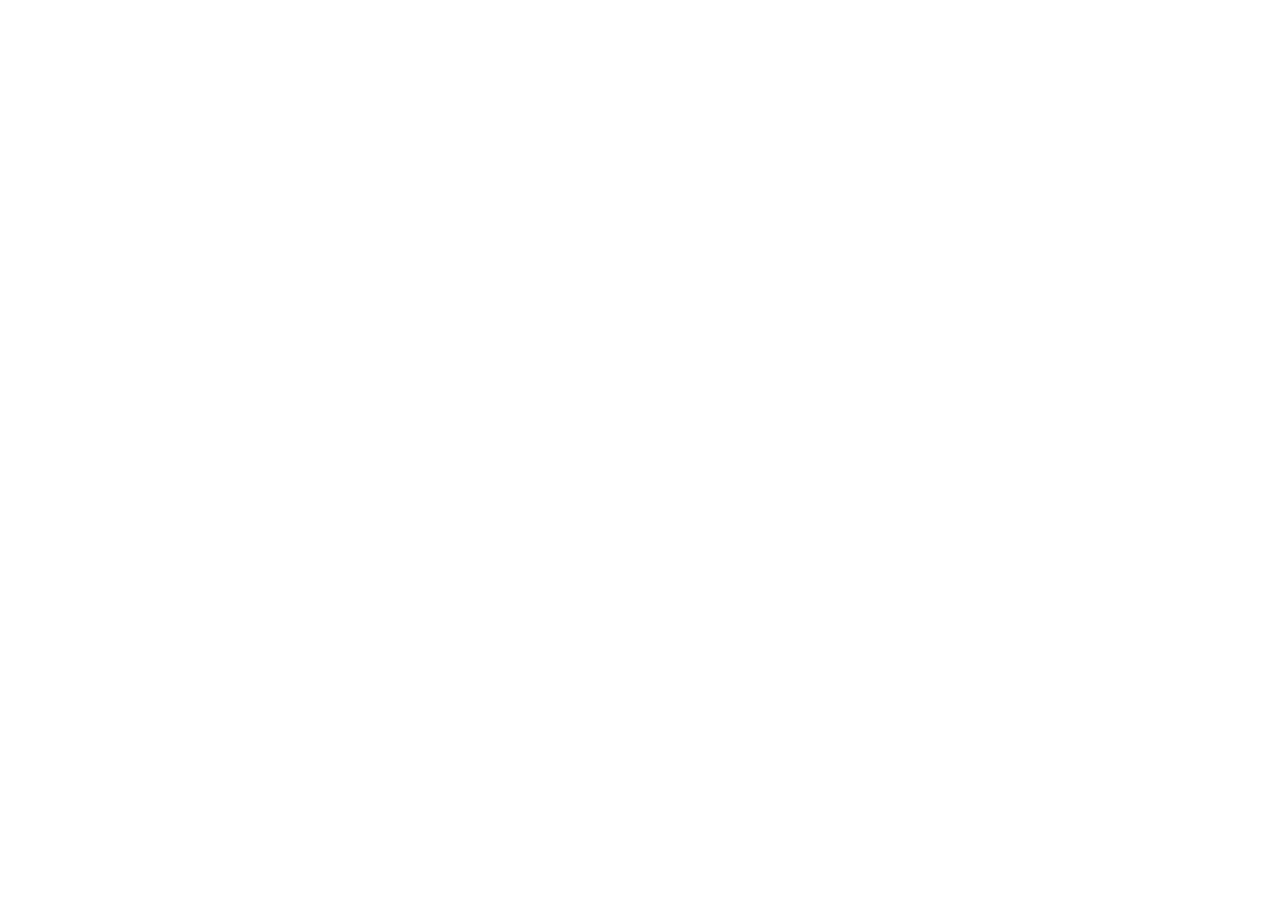
==== index.html @ 93334b0a "Genesis" ====
<!DOCTYPE html>
<html lang="en">
<head>
    <meta charset="UTF-8">
    <meta name="viewport" content="width=device-width, initial-scale=1.0">
    <title>Document</title>

    <link rel="stylesheet" href="style.css">
</head>
<body>
    
</body>
</html>
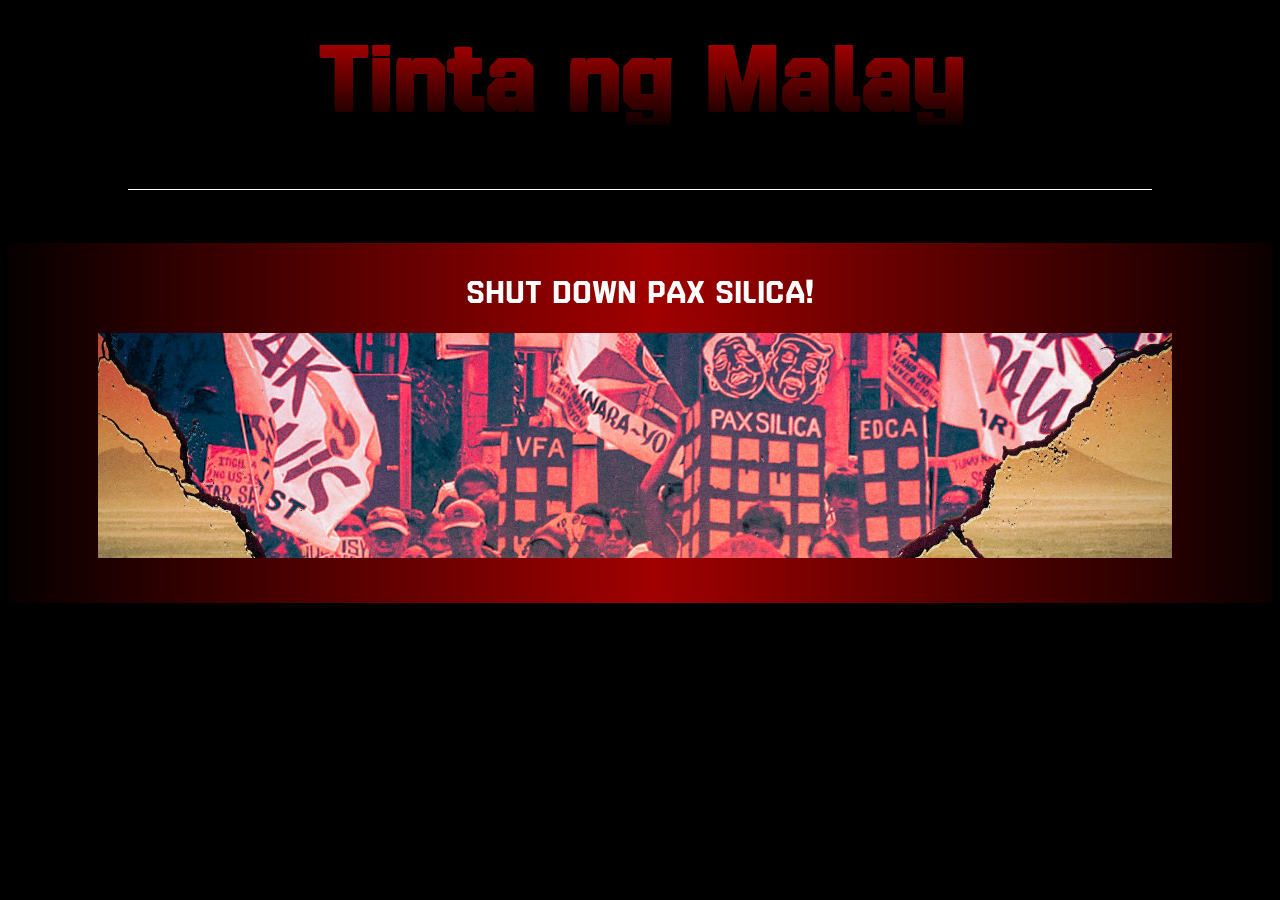
==== commit e7d00ce7: "Fonts/Extended.ttf Fonts/Refine.ttf Images/Banner.jpg Images/Chad.jpg index.html style.css" ====
--- a/index.html
+++ b/index.html
@@ -3,11 +3,17 @@
 <head>
     <meta charset="UTF-8">
     <meta name="viewport" content="width=device-width, initial-scale=1.0">
-    <title>Document</title>
+    <title>Tinta ng Malay</title>
 
     <link rel="stylesheet" href="style.css">
 </head>
 <body>
-    
+    <h1 class="title_fade">Tinta ng Malay</h1>
+    <hr class="thinlin">
+    <div class="bannersz">
+        <div class="redlin"></div>
+        <div class="HEROBB"></div>
+        <div class="bannerheadder">SHUT DOWN PAX SILICA!</div>
+    </div>
 </body>
 </html>
--- a/style.css
+++ b/style.css
@@ -0,0 +1,104 @@
+body 
+{
+    background-color: black;
+}
+
+@font-face {
+    font-family: Refin;
+    src: url("Fonts/Refine.ttf");
+}
+
+@font-face {
+    font-family: Ext;
+    src: url("Fonts/Extended.ttf");
+}
+
+@keyframes slidein 
+{
+    from {
+        opacity: 0;
+        transform: translate(-2rem);
+    }
+    to 
+    {
+        opcaity: 1;
+        transform: translate(0);
+    }
+}
+
+.title_fade
+{
+
+
+    background: linear-gradient(to bottom, #ff0000a1 0%, transparent 110%);
+    -webkit-background-clip: text;
+    background-clip: text;
+    color: transparent;  
+    
+    text-align: center;
+    line-height: 5rem;
+
+    margin-top: 5vh;
+
+    font-weight: 100rem;
+    font-size: 6rem;
+    font-family: Refin;
+}
+
+.thinlin 
+{
+    border: none;
+    border-top: 0.2vh solid #ffffff;
+    width: 80vw;
+
+    margin-left: 1vw auto;
+    margin-top: 1vh;
+}
+
+.bannersz
+{
+    position: relative;
+    overflow: hidden;
+    height: 50vh;
+    width: 100%;
+
+    animation: slidein .8s ease-out forwards;
+}
+
+.redlin
+{
+    position: absolute;
+    top: 10%;
+    left: -25%;
+    width: 150vw;
+    height: 40vh;
+    border: none;
+    background-image: linear-gradient(to right, transparent 15% ,#ff0000a1 50%, transparent 85% );
+    z-index: -1;
+}
+
+.HEROBB
+{
+    background-image: url(Images/Banner.jpg);
+
+    background-size: cover;
+
+    margin: 7vw;
+    margin-top: 15vh;
+
+    width: 85%;
+    height: 25vh;
+
+    position: absolute;
+}
+
+.bannerheadder 
+{
+    color: #ffffff;
+    font-family: Refin;
+    font-size: 2rem;
+
+    margin-top: 8vh;
+
+    text-align: center;
+}
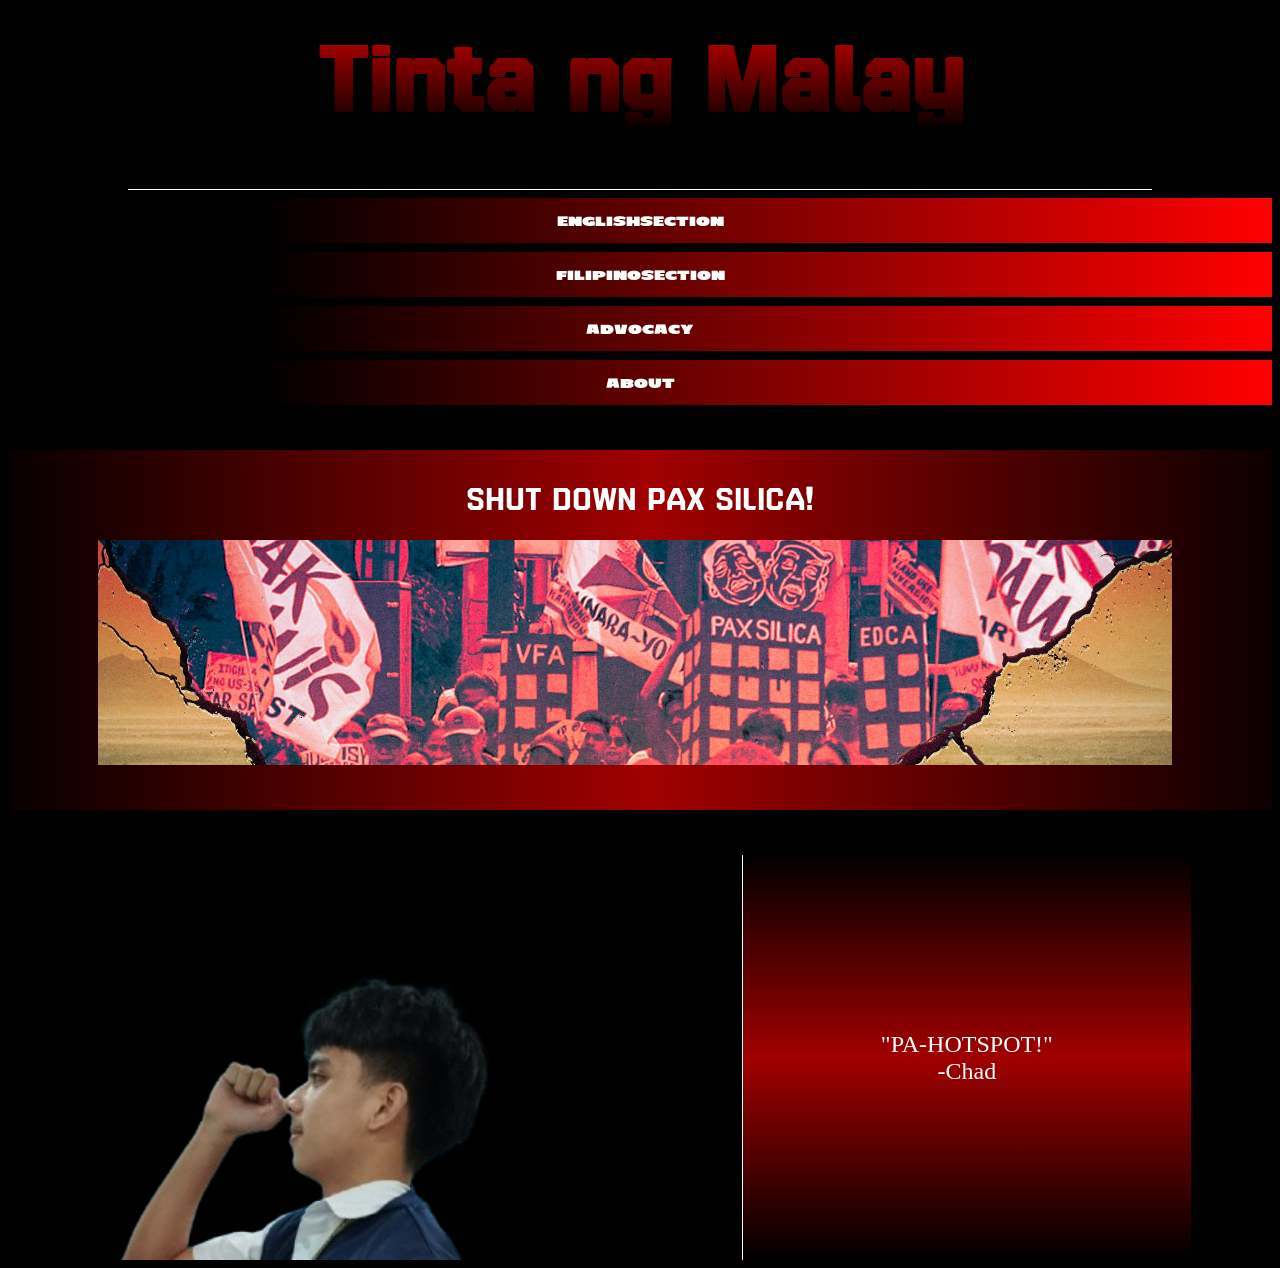
==== commit a0238df0: "CHADGPT" ====
--- a/index.html
+++ b/index.html
@@ -10,10 +10,22 @@
 <body>
     <h1 class="title_fade">Tinta ng Malay</h1>
     <hr class="thinlin">
+    <div class="Navii">
+        <button class="NaviButtR">EnglishSection</button>
+        <button class="NaviButtR">FilipinoSection</button>
+        <button class="NaviButtR">Advocacy</button>
+        <button class="NaviButtR">About</button>
+    </div>
     <div class="bannersz">
         <div class="redlin"></div>
         <div class="HEROBB"></div>
         <div class="bannerheadder">SHUT DOWN PAX SILICA!</div>
     </div>
+    <div class="chadz">
+        <div class="chad"></div>
+        <div class="chadq">
+            <p1>"PA-HOTSPOT!" <br> -Chad</p1>
+        </div>
+    </div>
 </body>
 </html>
--- a/style.css
+++ b/style.css
@@ -18,6 +18,19 @@
     from {
         opacity: 0;
         transform: translate(-2rem);
+    }
+    to 
+    {
+        opcaity: 1;
+        transform: translate(0);
+    }
+}
+
+@keyframes slideinR 
+{
+    from {
+        opacity: 0;
+        transform: translate(2rem);
     }
     to 
     {
@@ -62,7 +75,7 @@
     height: 50vh;
     width: 100%;
 
-    animation: slidein .8s ease-out forwards;
+    animation: slidein 1s ease-out forwards;
 }
 
 .redlin
@@ -101,4 +114,106 @@
     margin-top: 8vh;
 
     text-align: center;
+}
+
+.chadz
+{
+    display: grid;
+    
+    grid-template-columns: repeat(2, 1fr);
+    gap: 1vw;
+    max-width: 100vw;
+    margin: 1;
+    padding: 0vw;
+}
+
+.Navii
+{
+    display: grid;
+
+    grid-template-columns: repeat(1, 1fr);
+    max-width: 100vw;
+
+    gap: 1vh;
+}
+
+.NaviButtL
+{
+    background-image: linear-gradient(to right, #f00001 0%, black 40%, black 60%, red 100%);
+    background-position: left bottom;
+    background-size: 200% 100%;
+    height: 5vh;
+    color: white;
+    font-family: Ext;
+    outline: none;
+    border: none;
+
+    animation: slidein 1s ease-out forwards;
+
+    transition: background-position 0.4s ease;
+}
+.NaviButtR
+{
+    background-image: linear-gradient(to right, #f00001 0%, black 40%, black 60%, red 100%);
+    background-position: right bottom;
+    background-size: 200% 100%;
+    height: 5vh;
+    color: white;
+    font-family: Ext;
+    outline: none;
+    border: none;
+
+      animation: slideinR 1s ease-out backwards;
+
+    transition: background-position 0.4s ease;
+}
+
+.NaviButtL:hover
+{
+    background-position: right bottom;
+}
+
+.NaviButtR:hover
+{
+    background-position: left bottom;
+}
+
+
+.chad
+{
+    background-image: url("Images/Chad.jpg");
+    background-size: cover;
+
+    width: 50vw;
+    height: 45vh;
+
+    -webkit-mask-image: linear-gradient(to right, red 60%, transparent 90%);
+    mask-image: linear-gradient(to right, red 60%, transparent 90%);
+
+}
+
+.chadq 
+{
+    background-image: linear-gradient(to bottom, transparent 0%, #ff0000a1 50%, transparent 100%);
+
+    display: flex;
+
+    justify-content: center;
+    align-items: center;
+
+    width: 35vw;
+    height: 45vh;
+
+    border-left: .05rem double white;
+
+    margin: auto;
+}
+
+.chadq p1
+{
+    color: white;
+    font-size: 1.5rem;
+    margin-left: auto;
+    margin-right: auto;
+    text-align: center;
 }
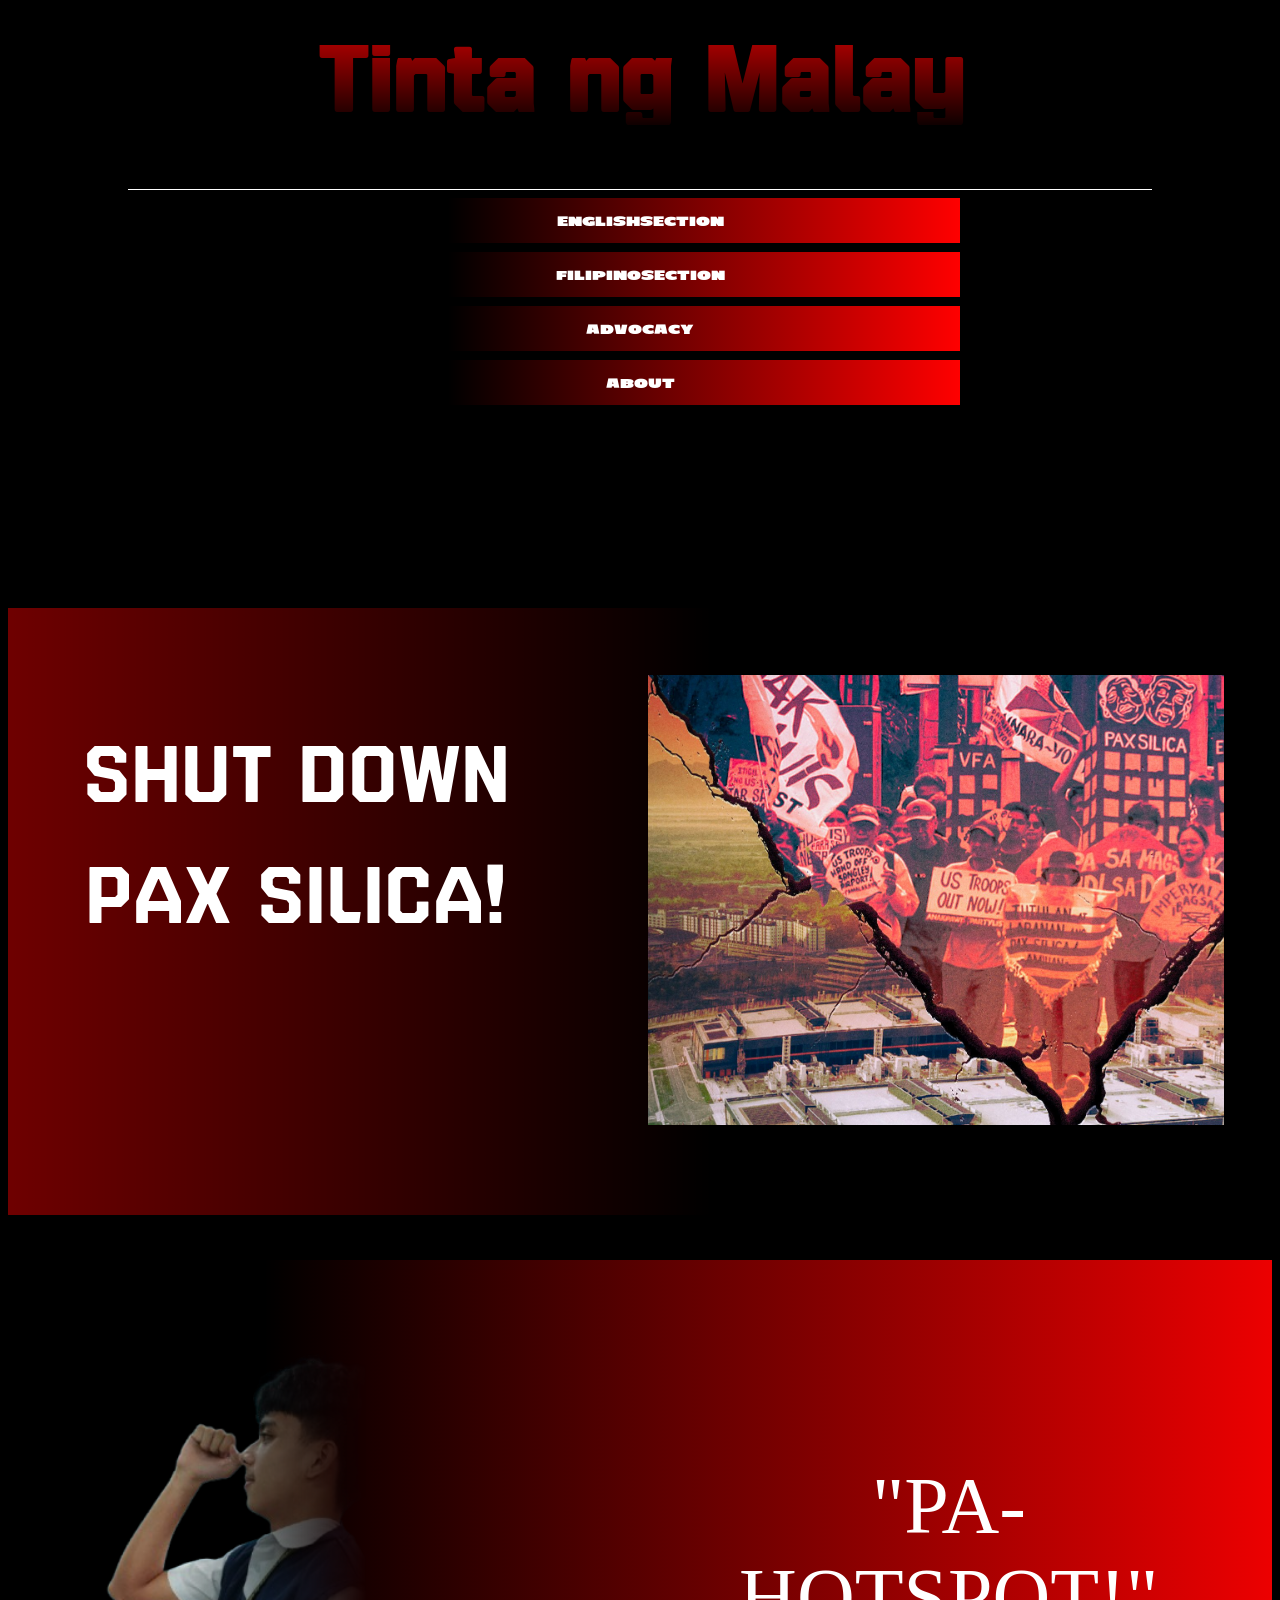
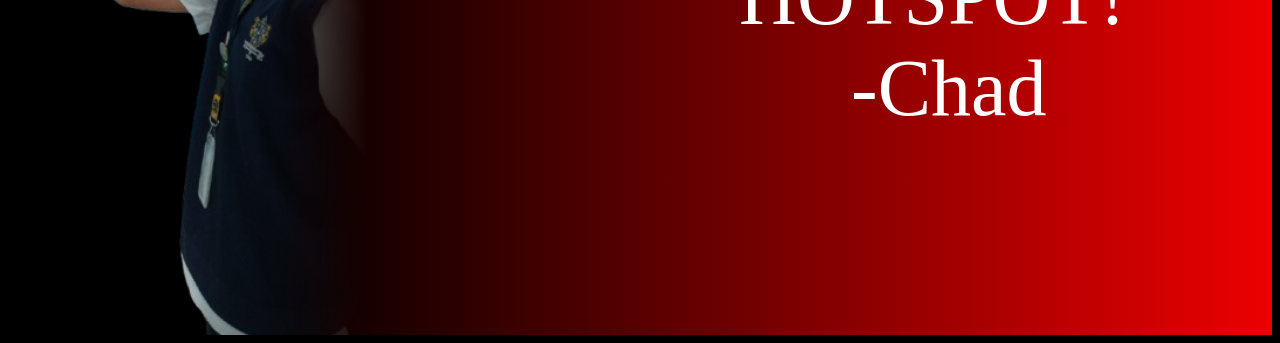
==== commit c538df10: "AMPANGIT" ====
--- a/index.html
+++ b/index.html
@@ -16,16 +16,19 @@
         <button class="NaviButtR">Advocacy</button>
         <button class="NaviButtR">About</button>
     </div>
-    <div class="bannersz">
-        <div class="redlin"></div>
-        <div class="HEROBB"></div>
-        <div class="bannerheadder">SHUT DOWN PAX SILICA!</div>
+    <div class="smthsmthz">
+        <div class="bannersz">
+                <div class="redlin"></div>
+                <div class="HEROBB"></div>
+                <div class="bannerheadder">SHUT DOWN PAX SILICA!</div>
+            </div>
+            <div class="chadz">
+                <div class="chad"></div>
+                <div class="chadq">
+                    <p1>"PA-HOTSPOT!" <br> -Chad</p1>
+                </div>
+            </div>
     </div>
-    <div class="chadz">
-        <div class="chad"></div>
-        <div class="chadq">
-            <p1>"PA-HOTSPOT!" <br> -Chad</p1>
-        </div>
-    </div>
+    
 </body>
 </html>
--- a/style.css
+++ b/style.css
@@ -125,11 +125,14 @@
     max-width: 100vw;
     margin: 1;
     padding: 0vw;
+
+    animation: slideinR 1s ease-in backwards;
 }
 
 .Navii
 {
     display: grid;
+    place-items: center;
 
     grid-template-columns: repeat(1, 1fr);
     max-width: 100vw;
@@ -137,21 +140,7 @@
     gap: 1vh;
 }
 
-.NaviButtL
-{
-    background-image: linear-gradient(to right, #f00001 0%, black 40%, black 60%, red 100%);
-    background-position: left bottom;
-    background-size: 200% 100%;
-    height: 5vh;
-    color: white;
-    font-family: Ext;
-    outline: none;
-    border: none;
-
-    animation: slidein 1s ease-out forwards;
-
-    transition: background-position 0.4s ease;
-}
+
 .NaviButtR
 {
     background-image: linear-gradient(to right, #f00001 0%, black 40%, black 60%, red 100%);
@@ -168,11 +157,6 @@
     transition: background-position 0.4s ease;
 }
 
-.NaviButtL:hover
-{
-    background-position: right bottom;
-}
-
 .NaviButtR:hover
 {
     background-position: left bottom;
@@ -216,4 +200,99 @@
     margin-left: auto;
     margin-right: auto;
     text-align: center;
+}
+
+@media (min-width: 768px)
+{
+    .smthsmthz
+    {        
+
+        margin-top: 15vh;
+
+        animation: slidein 2s ease-out forwards;
+        display: grid;
+        grid-template-columns: repeat(1, 1fr);
+        gap: 5vh;
+
+        overflow: hidden;
+    }
+
+    .NaviButtR
+    {
+        width: 50vw;
+    }
+
+    .bannersz
+    {
+        height: 75vh;
+        width: 100vw;
+        justify-content: center;
+        margin-right: auto;
+
+        animation: slidein 2s ease-out forwards;
+    }
+
+    .redlin
+    {
+        height: 100%;
+        width: 100vw;
+
+        background-image: linear-gradient(to right, #ff0000a1 0%, transparent 80%);
+
+    }
+
+    .HEROBB
+    {
+        height: 50vh;
+        width: 45vw;
+        margin-left: 50vw;
+        margin-top: 15vh;
+
+    
+    }
+
+    .bannerheadder
+    {
+        margin-top: 20vh;
+        font-size: 5rem;
+        max-width: 35vw;
+        margin-left: 5vw;
+    }
+
+    .chadz
+    {
+        max-width: 100vw;
+        background-image: linear-gradient(to right, transparent 20%, #f00001 100%);
+        animation: slideinR 2s ease-in backwards;
+    }
+
+    .chad
+    {
+        width: 30vw;
+        height: 75vh;
+
+        margin-left: 1vw;
+
+        -webkit-mask-image: linear-gradient(to right, red 40%, transparent 90%);
+         mask-image: linear-gradient(to right, red 40%, transparent 90%);
+    }
+
+    .chadq
+    {
+        width: 15vw;
+        margin: 0;
+        margin-top: 25vh;
+        margin-left: 0.5vw;
+
+        border: none;
+
+        background-image: linear-gradient(to right, transparent 0%, #ff000000 100%, transparent 100%);
+    }
+
+    .chadq p1
+    {
+        font-size: 5rem;
+        margin-left: 30vw;
+        margin-bottom: 20vh;
+    }
 }
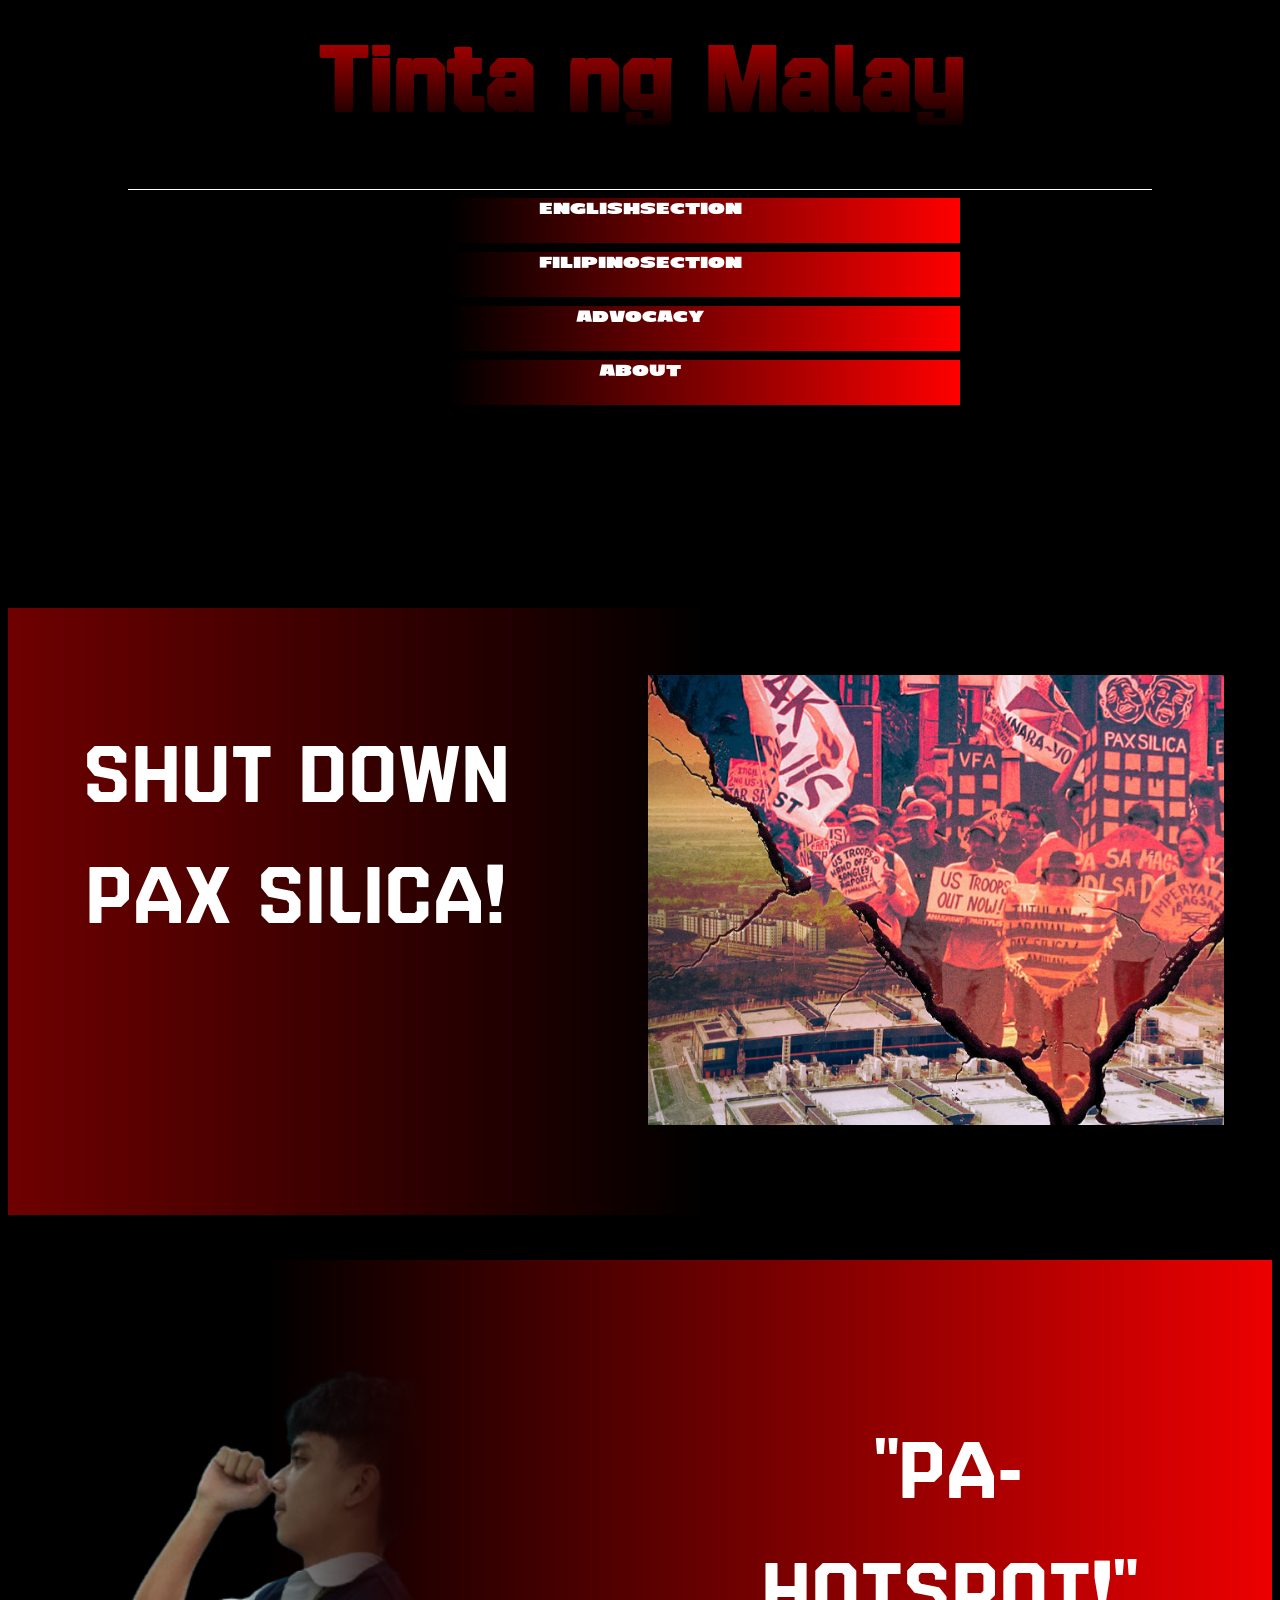
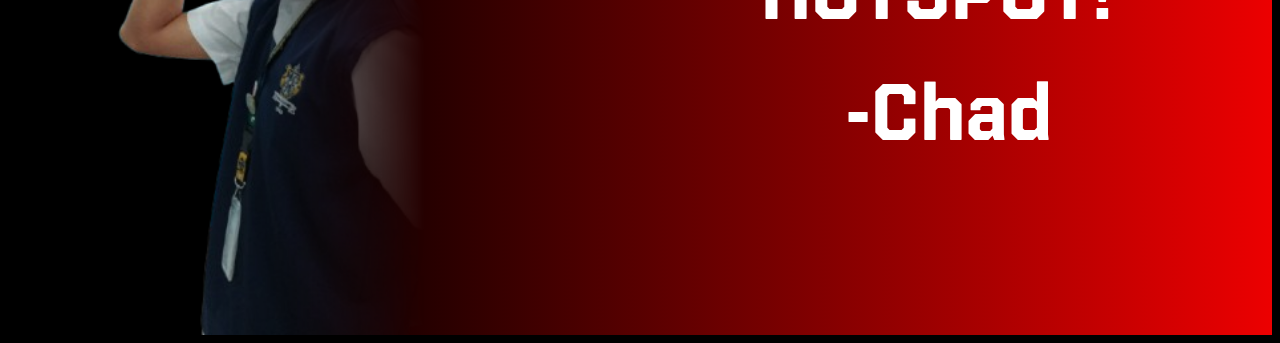
==== commit 319cd52c: "new file:   AboutSec.html 	new file:   AdvocacySec.html 	new file:   EnglishSec.html 	new file:   Fi" ====
--- a/index.html
+++ b/index.html
@@ -11,10 +11,10 @@
     <h1 class="title_fade">Tinta ng Malay</h1>
     <hr class="thinlin">
     <div class="Navii">
-        <button class="NaviButtR">EnglishSection</button>
-        <button class="NaviButtR">FilipinoSection</button>
-        <button class="NaviButtR">Advocacy</button>
-        <button class="NaviButtR">About</button>
+        <a href="EnglishSec.html" class="NaviButtR">EnglishSection</a>
+        <a href="FilipinoSec.html" class="NaviButtR">FilipinoSection</a>
+        <a href="AdvocacySec.html" class="NaviButtR">Advocacy</a>
+        <a href="AboutSec.html" class="NaviButtR">About</a>
     </div>
     <div class="smthsmthz">
         <div class="bannersz">
--- a/style.css
+++ b/style.css
@@ -115,6 +115,16 @@
 
     text-align: center;
 }
+.bannerheadderZ
+{
+    color: #ffffff;
+    font-family: Refin;
+    font-size: 2rem;
+
+    margin-top: 8vh;
+
+    text-align: center;
+}
 
 .chadz
 {
@@ -147,19 +157,86 @@
     background-position: right bottom;
     background-size: 200% 100%;
     height: 5vh;
+    width: 75vw;
     color: white;
     font-family: Ext;
+    text-align: center;
+
     outline: none;
     border: none;
 
       animation: slideinR 1s ease-out backwards;
 
     transition: background-position 0.4s ease;
-}
+
+    text-decoration: none;
+}
+
+.navigz
+{
+        display: grid;
+        grid-template-columns: repeat(2, 1fr);
+
+
+        justify-content: center;
+        gap:1rem;
+}
+
+.NaviButtRz
+{
+    background-image: linear-gradient(to right, #f00001 0%, black 40%, black 60%, red 100%);
+    background-position: right bottom;
+    background-size: 200% 100%;
+    height: 5vh;
+    width: 10w;
+    color: white;
+    font-family: Ext;
+    text-align: center;
+
+    border: none;
+
+      animation: slideinR 1s ease-out backwards;
+
+    transition: background-position 0.4s ease;
+
+    outline: none;
+    text-decoration: none;
+}
+
+.NaviButtLz
+{
+    background-image: linear-gradient(to right, #f00001 0%, black 40%, black 60%, red 100%);
+    background-position: left bottom;
+    background-size: 200% 100%;
+    height: 5vh;
+    width: 10w;
+    color: white;
+    font-family: Ext;
+    text-align: center;
+
+    border: none;
+
+      animation: slideinR 1s ease-out backwards;
+
+    transition: background-position 0.4s ease;
+
+    outline: none;
+    text-decoration: none;
+}
+
 
 .NaviButtR:hover
 {
     background-position: left bottom;
+}
+
+.NaviButtRz:hover
+{
+    background-position: left bottom;
+}
+.NaviButtLz:hover
+{
+    background-position: right bottom;
 }
 
 
@@ -191,6 +268,8 @@
     border-left: .05rem double white;
 
     margin: auto;
+
+    font-family: Refin;
 }
 
 .chadq p1
@@ -202,6 +281,26 @@
     text-align: center;
 }
 
+.vidcon
+{
+    display: grid;
+    justify-content: center;
+    align-items: center;
+
+    width: 70%;
+
+    margin: auto;
+    
+    margin-top: 1rem;
+}
+
+.vidz
+{
+    width: 100%;
+    height: 100%;
+    object-fit: cover;
+}
+
 @media (min-width: 768px)
 {
     .smthsmthz
@@ -222,6 +321,15 @@
         width: 50vw;
     }
 
+    .NaviButtRz
+    {
+        width: 25vw;
+    }
+    .NaviButtLz
+    {
+        width: 25vw;
+    }
+
     .bannersz
     {
         height: 75vh;
@@ -262,14 +370,15 @@
     .chadz
     {
         max-width: 100vw;
+        max-height: 75vh;
         background-image: linear-gradient(to right, transparent 20%, #f00001 100%);
         animation: slideinR 2s ease-in backwards;
     }
 
     .chad
     {
-        width: 30vw;
-        height: 75vh;
+        width: 35vw;
+        height: 85vh;
 
         margin-left: 1vw;
 
@@ -295,4 +404,33 @@
         margin-left: 30vw;
         margin-bottom: 20vh;
     }
+
+    .vidcon
+    {
+        display: grid;
+        justify-content: center;
+        align-items: center;
+
+        width: 30%;
+
+        margin: auto;
+    
+        margin-top: 1rem;
+    }
+
+    .vidz
+    {
+        width: 100%;
+        height: 100%;
+        object-fit: cover;
+    }
+
+    .navigz
+    {
+        display: grid;
+        grid-auto-flow: column  ;
+
+        justify-content: center;
+        gap:1rem;
+    }
 }
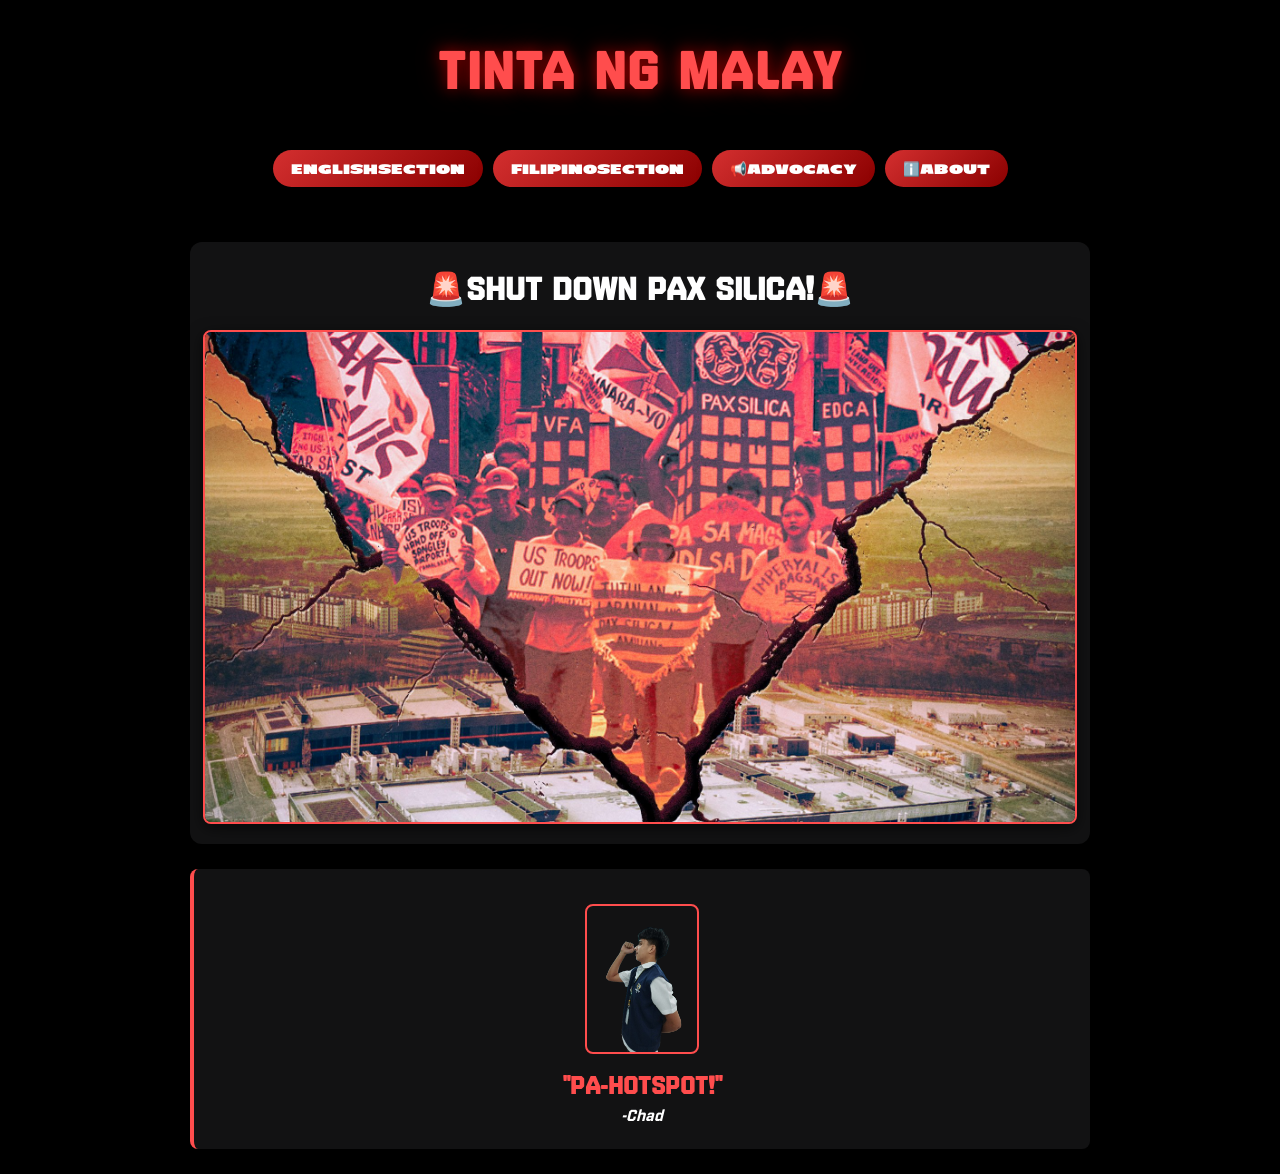
==== commit baf12e19: "Reyes#1" ====
--- a/index.html
+++ b/index.html
@@ -4,31 +4,39 @@
     <meta charset="UTF-8">
     <meta name="viewport" content="width=device-width, initial-scale=1.0">
     <title>Tinta ng Malay</title>
-
     <link rel="stylesheet" href="style.css">
 </head>
-<body>
+<body class="page-home">
+
+    <header class="main-header" style="text-align: center; padding: 20px 0;">
     <h1 class="title_fade">Tinta ng Malay</h1>
     <hr class="thinlin">
-    <div class="Navii">
+    
+    <nav class="navigz-horizontal">
         <a href="EnglishSec.html" class="NaviButtR">EnglishSection</a>
         <a href="FilipinoSec.html" class="NaviButtR">FilipinoSection</a>
-        <a href="AdvocacySec.html" class="NaviButtR">Advocacy</a>
-        <a href="AboutSec.html" class="NaviButtR">About</a>
-    </div>
-    <div class="smthsmthz">
-        <div class="bannersz">
-                <div class="redlin"></div>
-                <div class="HEROBB"></div>
-                <div class="bannerheadder">SHUT DOWN PAX SILICA!</div>
+        <a href="AdvocacySec.html" class="NaviButtR">📢Advocacy</a>
+        <a href="AboutSec.html" class="NaviButtR">ℹ️About</a>
+    </nav>
+    </header>
+
+    <main class="content-container">
+        <section class="advocacy-card">
+                <h2 class="bannerheader">🚨SHUT DOWN PAX SILICA!🚨</h2>
+                <div class="vidcon">
+                    <img src="Images/Banner.jpg" alt="Shut down Pax Silica banner" class="advocacy-img">
             </div>
-            <div class="chadz">
+        </section>
+
+            <section class="chadz">
                 <div class="chad"></div>
-                <div class="chadq">
-                    <p1>"PA-HOTSPOT!" <br> -Chad</p1>
+                <img src="Images/Chad.jpg" alt="Chad" class="chadimg">
+                <blockquote class="chadq">
+                    <p1>"PA-HOTSPOT!"</p1>
+                    <cite> -Chad</cite>
+                </blockquote>
                 </div>
-            </div>
-    </div>
-    
+            </section>
+        </main>
 </body>
 </html>
--- a/style.css
+++ b/style.css
@@ -1,6 +1,10 @@
 body 
 {
     background-color: black;
+    margin: 0;
+    padding: 0;
+    font-family: Arial, sans-serif;
+    color: white;
 }
 
 @font-face {
@@ -39,398 +43,171 @@
     }
 }
 
-.title_fade
-{
-
-
-    background: linear-gradient(to bottom, #ff0000a1 0%, transparent 110%);
-    -webkit-background-clip: text;
-    background-clip: text;
-    color: transparent;  
-    
-    text-align: center;
-    line-height: 5rem;
-
-    margin-top: 5vh;
-
-    font-weight: 100rem;
-    font-size: 6rem;
-    font-family: Refin;
-}
-
-.thinlin 
-{
+.title_fade {
+    font-family: Refin, sans-serif;
+    font-size: 3.2rem;
+    font-weight: 900;
+    text-transform: uppercase;
+    letter-spacing: 2px;
+    text-align: center;
+    line-height: 1.1;
+    margin-top: 3vh;
+    margin-bottom: 15px;
+    color: #ff4d4d;
+    background: linear-gradient (180deg, #ffffff 0%, #ff4d4d 45%, #b30000 100%);
+    -webkit-background-clip: initial;
+    background-clip: initial; 
+    text-shadow: 0 0 15px rgba(255, 0, 0, 0.5), 0 0 30px rgba(180, 0, 0, 0.3);
+}
+
+.thinlin {
     border: none;
-    border-top: 0.2vh solid #ffffff;
-    width: 80vw;
-
-    margin-left: 1vw auto;
-    margin-top: 1vh;
-}
-
-.bannersz
-{
-    position: relative;
-    overflow: hidden;
-    height: 50vh;
-    width: 100%;
-
-    animation: slidein 1s ease-out forwards;
-}
-
-.redlin
-{
-    position: absolute;
-    top: 10%;
-    left: -25%;
-    width: 150vw;
-    height: 40vh;
-    border: none;
-    background-image: linear-gradient(to right, transparent 15% ,#ff0000a1 50%, transparent 85% );
-    z-index: -1;
-}
-
-.HEROBB
-{
-    background-image: url(Images/Banner.jpg);
-
-    background-size: cover;
-
-    margin: 7vw;
-    margin-top: 15vh;
-
-    width: 85%;
-    height: 25vh;
-
-    position: absolute;
-}
-
-.bannerheadder 
-{
-    color: #ffffff;
-    font-family: Refin;
-    font-size: 2rem;
-
-    margin-top: 8vh;
-
-    text-align: center;
-}
-.bannerheadderZ
-{
-    color: #ffffff;
-    font-family: Refin;
-    font-size: 2rem;
-
-    margin-top: 8vh;
-
-    text-align: center;
-}
-
-.chadz
-{
-    display: grid;
-    
-    grid-template-columns: repeat(2, 1fr);
-    gap: 1vw;
-    max-width: 100vw;
-    margin: 1;
-    padding: 0vw;
-
-    animation: slideinR 1s ease-in backwards;
-}
-
-.Navii
-{
-    display: grid;
-    place-items: center;
-
-    grid-template-columns: repeat(1, 1fr);
-    max-width: 100vw;
-
-    gap: 1vh;
-}
-
-
-.NaviButtR
-{
-    background-image: linear-gradient(to right, #f00001 0%, black 40%, black 60%, red 100%);
-    background-position: right bottom;
-    background-size: 200% 100%;
-    height: 5vh;
-    width: 75vw;
-    color: white;
-    font-family: Ext;
-    text-align: center;
-
-    outline: none;
-    border: none;
-
-      animation: slideinR 1s ease-out backwards;
-
-    transition: background-position 0.4s ease;
-
-    text-decoration: none;
-}
-
-.navigz
-{
-        display: grid;
-        grid-template-columns: repeat(2, 1fr);
-
-
-        justify-content: center;
-        gap:1rem;
-}
-
-.NaviButtRz
-{
-    background-image: linear-gradient(to right, #f00001 0%, black 40%, black 60%, red 100%);
-    background-position: right bottom;
-    background-size: 200% 100%;
-    height: 5vh;
-    width: 10w;
-    color: white;
-    font-family: Ext;
-    text-align: center;
-
-    border: none;
-
-      animation: slideinR 1s ease-out backwards;
-
-    transition: background-position 0.4s ease;
-
-    outline: none;
-    text-decoration: none;
-}
-
-.NaviButtLz
-{
-    background-image: linear-gradient(to right, #f00001 0%, black 40%, black 60%, red 100%);
-    background-position: left bottom;
-    background-size: 200% 100%;
-    height: 5vh;
-    width: 10w;
-    color: white;
-    font-family: Ext;
-    text-align: center;
-
-    border: none;
-
-      animation: slideinR 1s ease-out backwards;
-
-    transition: background-position 0.4s ease;
-
-    outline: none;
-    text-decoration: none;
-}
-
-
-.NaviButtR:hover
-{
-    background-position: left bottom;
-}
-
-.NaviButtRz:hover
-{
-    background-position: left bottom;
-}
-.NaviButtLz:hover
-{
-    background-position: right bottom;
-}
-
-
-.chad
-{
-    background-image: url("Images/Chad.jpg");
-    background-size: cover;
-
-    width: 50vw;
-    height: 45vh;
-
-    -webkit-mask-image: linear-gradient(to right, red 60%, transparent 90%);
-    mask-image: linear-gradient(to right, red 60%, transparent 90%);
-
-}
-
-.chadq 
-{
-    background-image: linear-gradient(to bottom, transparent 0%, #ff0000a1 50%, transparent 100%);
-
-    display: flex;
-
+    height: 2px;
+    background: linear-gradient (90deg, transparent, #ff4d4d, transparent);
+    width: 80%;
+    margin: 15px auto 20px auto;
+}
+
+.navigz-horizontal {
+    display: flex;
     justify-content: center;
     align-items: center;
-
-    width: 35vw;
-    height: 45vh;
-
-    border-left: .05rem double white;
-
-    margin: auto;
-
-    font-family: Refin;
-}
-
-.chadq p1
-{
+    gap: 10px;
+    flex-wrap: wrap;
+    padding: 10px 0;
+}
+
+.NaviButtR {
+    padding: 10px 18px;
+    background: linear-gradient(135deg, #d32f2f, #8b0000);
     color: white;
-    font-size: 1.5rem;
-    margin-left: auto;
-    margin-right: auto;
-    text-align: center;
-}
-
-.vidcon
-{
-    display: grid;
+    font-family: Ext, sans-serif;
+    text-align: center;
+    text-decoration: none;
+
+    border-radius: 30px;
+    border: none;
+    outline: none;
+
+    font-size: 0.85rem;
+    box-shadow: 0 4px 15px rgba(0, 0, 0, 0.4);
+    transition: all 0.3s ease;
+    animation: slideinR 1s ease-out backwards;
+}
+
+.NaviButtR:hover {
+    background: linear-gradient(135deg, #ff3333, #a00000);
+    transform: translateY(-2px) scale(1.02);
+    box-shadow: 0 6px 18px rgba(211, 47, 47, 0.7);
+}
+
+.content-container {
+    width: 90%;
+    max-width: 900px;
+    margin: 25px auto;
+    display: flex;
+    flex-direction: column;
+    gap: 25px;
+}
+
+.advocacy-card {
+    text-align: center;
+    padding: 20px 15px;
+    border-radius: 12px;
+    background: rgba(20, 20, 22, 0.9);
+    box-shadow: 0 8px 24px rgba(0, 0, 0, 0.5);
+    transition: transform 0.3s ease, box-shadow 0.3s ease;
+}
+
+.bannerheader {
+    color: #ffffff;
+    font-family: Refin, sans-serif;
+    font-size: 2rem;
+    margin-top: 5px;
+    margin-bottom: 15px;
+    text-align: center;
+}
+
+.vidcon {
+    display: flex;
     justify-content: center;
     align-items: center;
-
-    width: 70%;
-
-    margin: auto;
-    
-    margin-top: 1rem;
-}
-
-.vidz
-{
     width: 100%;
-    height: 100%;
+}
+
+.advocacy-card img {
+    max-width: 100%;
+    height: auto;
+    border-radius: 8px;
+    border: 2px solid #ff4d4d;
+    box-shadow: 0 4px 15px rgba(0, 0, 0, 0.6);
+}
+
+.chadz
+{
+    display: flex;
+    flex-direction: column;
+    align-items: center;
+    gap: 15px;
+    background: rgba(20, 20, 22, 0.9);
+    border-left: 4px solid #ff4d4d;
+    border-radius: 8px;
+    padding: 20px;
+    text-align: center;
+    animation: slideinR 1s ease-out backwards;
+}
+
+.chadimg {
+    width: 110px;
+    max-width: 140px;
+    height: auto;
     object-fit: cover;
-}
-
-@media (min-width: 768px)
-{
-    .smthsmthz
-    {        
-
-        margin-top: 15vh;
-
-        animation: slidein 2s ease-out forwards;
-        display: grid;
-        grid-template-columns: repeat(1, 1fr);
-        gap: 5vh;
-
-        overflow: hidden;
-    }
-
-    .NaviButtR
-    {
-        width: 50vw;
-    }
-
-    .NaviButtRz
-    {
-        width: 25vw;
-    }
-    .NaviButtLz
-    {
-        width: 25vw;
-    }
-
-    .bannersz
-    {
-        height: 75vh;
-        width: 100vw;
+    border-radius: 8px;
+    border: 2px solid #ff4d4d;
+}
+
+.chadq {
+    margin: 0;
+    font-family: Refin, sans-serif;
+}
+
+.chadq p1 {
+    color: #ff4d4d;
+    font-size: 1.5rem;
+    font-weight: bold;
+    display: block;
+}
+
+.chad cite {
+    display: block;
+    margin-top: 5px;
+    font-style: normal;
+    font-size: 1rem;
+    color: #cccccc;
+}
+
+@media (min-weidth: 768px) {
+    .title_fade {
+        font-size: 5rem;
+    }
+
+    .NaviButtR {
+        font-size: 1rem;
+        padding: 12px 24px;
+    }
+
+    .bannerheader {
+        font-size: 2.5rem;
+    }
+
+    .chadz {
+        flex-direction: row;
         justify-content: center;
-        margin-right: auto;
-
-        animation: slidein 2s ease-out forwards;
-    }
-
-    .redlin
-    {
-        height: 100%;
-        width: 100vw;
-
-        background-image: linear-gradient(to right, #ff0000a1 0%, transparent 80%);
-
-    }
-
-    .HEROBB
-    {
-        height: 50vh;
-        width: 45vw;
-        margin-left: 50vw;
-        margin-top: 15vh;
-
-    
-    }
-
-    .bannerheadder
-    {
-        margin-top: 20vh;
-        font-size: 5rem;
-        max-width: 35vw;
-        margin-left: 5vw;
-    }
-
-    .chadz
-    {
-        max-width: 100vw;
-        max-height: 75vh;
-        background-image: linear-gradient(to right, transparent 20%, #f00001 100%);
-        animation: slideinR 2s ease-in backwards;
-    }
-
-    .chad
-    {
-        width: 35vw;
-        height: 85vh;
-
-        margin-left: 1vw;
-
-        -webkit-mask-image: linear-gradient(to right, red 40%, transparent 90%);
-         mask-image: linear-gradient(to right, red 40%, transparent 90%);
-    }
-
-    .chadq
-    {
-        width: 15vw;
-        margin: 0;
-        margin-top: 25vh;
-        margin-left: 0.5vw;
-
-        border: none;
-
-        background-image: linear-gradient(to right, transparent 0%, #ff000000 100%, transparent 100%);
-    }
-
-    .chadq p1
-    {
-        font-size: 5rem;
-        margin-left: 30vw;
-        margin-bottom: 20vh;
-    }
-
-    .vidcon
-    {
-        display: grid;
-        justify-content: center;
-        align-items: center;
-
-        width: 30%;
-
-        margin: auto;
-    
-        margin-top: 1rem;
-    }
-
-    .vidz
-    {
-        width: 100%;
-        height: 100%;
-        object-fit: cover;
-    }
-
-    .navigz
-    {
-        display: grid;
-        grid-auto-flow: column  ;
-
-        justify-content: center;
-        gap:1rem;
+        gap: 25px;
+        text-align: left;
+    }
+
+    .chadq p1 {
+        font-size: 2rem;
     }
 }
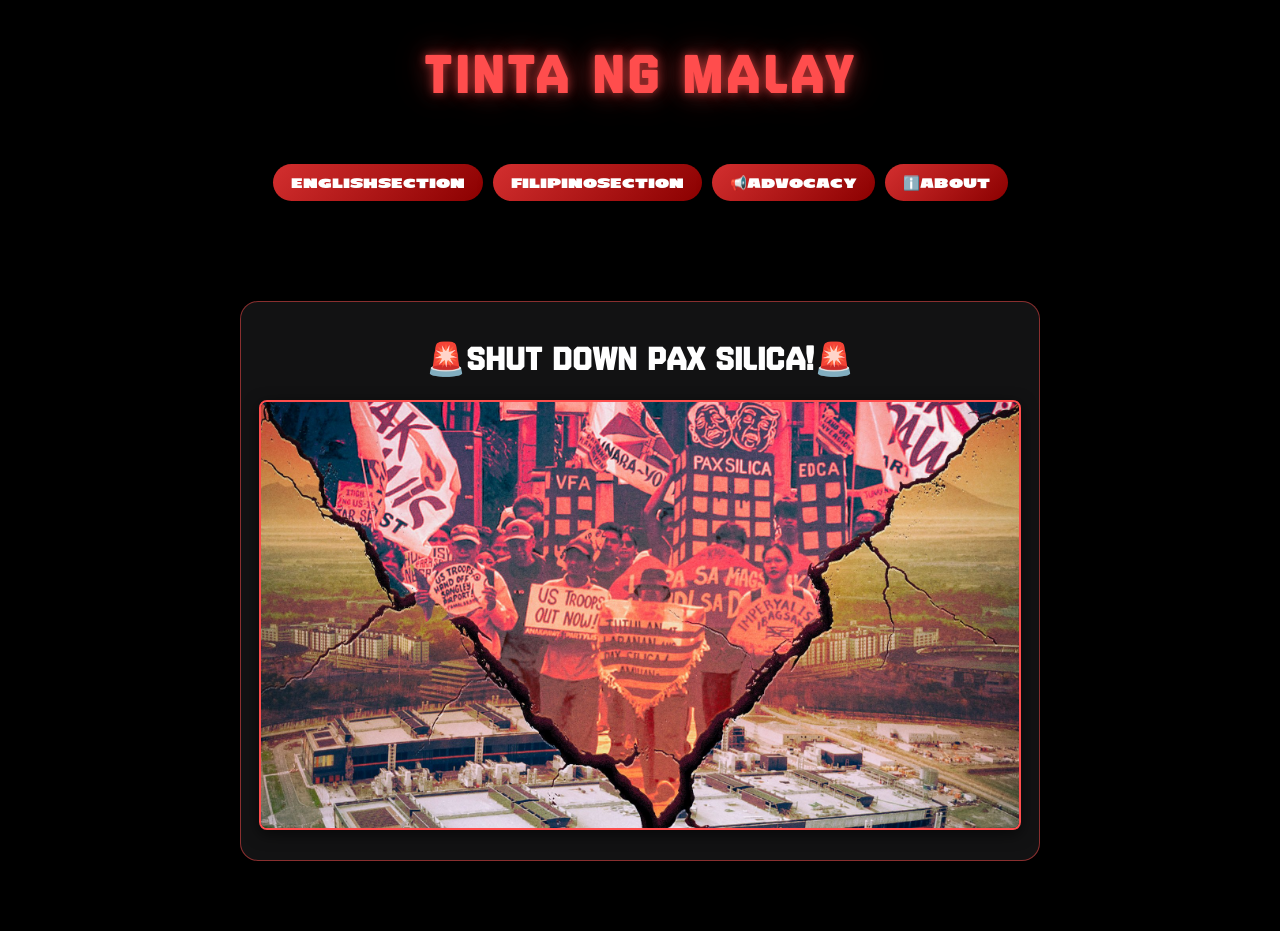
==== commit 66382998: "FINAL(SANA) FinalSoFar" ====
--- a/index.html
+++ b/index.html
@@ -27,16 +27,6 @@
                     <img src="Images/Banner.jpg" alt="Shut down Pax Silica banner" class="advocacy-img">
             </div>
         </section>
-
-            <section class="chadz">
-                <div class="chad"></div>
-                <img src="Images/Chad.jpg" alt="Chad" class="chadimg">
-                <blockquote class="chadq">
-                    <p1>"PA-HOTSPOT!"</p1>
-                    <cite> -Chad</cite>
-                </blockquote>
-                </div>
-            </section>
         </main>
 </body>
 </html>
--- a/style.css
+++ b/style.css
@@ -46,19 +46,30 @@
 .title_fade {
     font-family: Refin, sans-serif;
     font-size: 3.2rem;
-    font-weight: 900;
+    font-weight: 800;
+    text-align: center;
+    letter-spacing: 4px;
     text-transform: uppercase;
-    letter-spacing: 2px;
-    text-align: center;
-    line-height: 1.1;
-    margin-top: 3vh;
-    margin-bottom: 15px;
     color: #ff4d4d;
-    background: linear-gradient (180deg, #ffffff 0%, #ff4d4d 45%, #b30000 100%);
-    -webkit-background-clip: initial;
-    background-clip: initial; 
-    text-shadow: 0 0 15px rgba(255, 0, 0, 0.5), 0 0 30px rgba(180, 0, 0, 0.3);
-}
+    text-shadow: 
+    0 0 10px rgba(255, 77, 77, 0.6), 
+    0 0 25px rgba(255, 77, 77, 0.4),
+    0 0 40px rgba(255, 77, 77, 0.2),
+    0 2px 4px rgba(0, 0, 0, 0.9);
+
+    margin: 20px 0 10px 0;
+    transition: all 0.3s ease-in-out;
+}
+
+    .title_fade:hover{
+        text-shadow:
+        0 0 15px rgba(255, 77, 77, 0.)
+        0 0 30px rgba(255, 77, 77, 0.6)
+        0 0 50px rgba(255, 77, 77, 0.4)
+        0 2px 4px rgba(0, 0, 0, 0.9);
+    transform: scale(1.01);
+
+    }
 
 .thinlin {
     border: none;
@@ -133,6 +144,11 @@
     justify-content: center;
     align-items: center;
     width: 100%;
+    max-width: 100vw;
+    height: 100%;
+    max-height: 100vh;
+    border: none;
+    
 }
 
 .advocacy-card img {
@@ -210,4 +226,331 @@
     .chadq p1 {
         font-size: 2rem;
     }
-}+}
+    .advocacy-card {
+        background: radial-gradient (circle at top, rgba(35, 12, 12, 0.95), rgba(12, 12, 15, 0.98));
+        border: 1px solid rgba(255, 77, 77, 0.5);
+        border-radius: 18px;
+        padding: 30px 20px;
+        text-align: center;
+        box-shadow: 0 0 30px rgba(255, 0, 0, 0.15), rgba(0, 0, 0, 0.8);
+        width: 100%;
+        max-width: 800px;
+        margin: 30px auto;
+        box-sizing: border-box;
+    }
+
+    .stage {
+        display: inline-flex;
+        align-items: center;
+        gap: 8px;
+        background: rgba(255, 0, 0, 0.15);
+        border: 1px solid rgba(255, 77, 77, 0.5);
+        color: #ff4d4d;
+        font-size: 0.75rem;
+        font-weight: bold;
+        letter-spacing: 1.5px;
+        padding: 6px 16px;
+        border-radius: 20px;
+        margin-bottom: 15px;
+    }
+
+    .live-dot {
+        width: 8px;
+        height: 8px;
+        background-color: #ff3333;
+        border-radius: 50%;
+        box-shadow: 0 0 8px #ff3333;
+    }
+
+    .advocacy-title {
+        font-family: Refin, sans-serif;
+        color: #ffffff;
+        font-size: 2.2rem;
+        letter-spacing: 1px;
+        margin: 5px 0 25px 0;
+        text-shadow: 0 2px 10px rgba(255, 0, 0, 0.5);
+    }
+
+    .responsive-video-container {
+        position: relative;
+        padding-bottom: 56.25%;
+        height: 0;
+        overflow: hidden;
+        border-radius: 12px;
+        border: 2px solid #ff4d4d;
+        box-shadow: 0 0 20px rgba(255, 0, 0, 0.3), 0 8px 25px rgba(0, 0, 0, 0.9);
+        margin-bottom: 25px;
+    }
+
+    .responsive-video-container iframe {
+        position: absolute;
+        top: 0;
+        left: 0;
+        width: 100%;
+        height: 100%;
+        border: 0;
+    }
+
+    .advocacy-description {
+        background: rgba(0, 0, 0, 0.4);
+        border-left: 4px solid #ff4d4d;
+        border-radius: 6px;
+        padding: 18px 22px;
+        text-align: left;
+        margin-top: 20px;
+    }
+    
+    .advocacy-description h3 {
+        color: #ff4d4d;
+        font-size: 1.2rem;
+        margin-top: 0;
+        margin-bottom: 8px;
+        font-family: Refin, sans-serif;
+    }
+
+    .advocacy-description p {
+        color: #d0d0d0;
+        font-size: 0.95rem;
+        line-height: 1.6;
+        margin: 0;
+    }
+
+    .NaviButtRz {
+        padding: 8px 18px;
+        background: linear-gradient(135deg, #d32f2f, #8b0000);
+        color: white;
+        text-align: center;
+        text-decoration: none;
+        border-radius: 30px;
+        font-size: 0.85rem;
+        font-weight: bold;
+        box-shadow: 0 4px 10px rgba(0, 0, 0, 0.4);
+        transition: all 0.3 ease;
+    }
+
+    .NaviButtRz:hover {
+        transform: translateY(-2px);
+        box-shadow: 0 0 15px rgba(255, 0, 0, 0.7);
+        background: linear-gradient(135deg, #ff1a1a, #990000);
+    }
+
+    .content-container {
+        max-width: 840px;
+        margin: 40px auto;
+        padding: 0 20px;
+    }
+
+    .article-card {
+        background: rgba(18, 18, 22, 0.95);
+        border: 1px solid rgba(255, 77, 77, 0.25);
+        border-radius: 16px;
+        padding: 40px 35px;
+        margin-bottom: 45px;
+        box-shadow: 0 15px 35px rgba(0, 0, 0, 0.7);
+        transition: border-color 0.3s ease, box-shadow 0.3s ease;
+    }
+
+    .article-card:hover {
+        border-color: rgba(255, 77, 77, 0.5);
+        box-shadow: 0 0 30px rgba(255, 0, 0, 0.15);
+    }
+
+    .article-header {
+        margin-bottom: 25px;
+        border-bottom: 0 0 30px rgba(255, 77, 77, 0.3);
+        padding-bottom: 15px;
+    }
+
+    .article-category {
+        display: inline-block;
+        color: #ff4d4d;
+        font-size: 0.75rem;
+        font-weight: 800;
+        letter-spacing: 2px;
+        background: rgba(255, 0, 0, 0.12);
+        border: 1px solid rgba(255, 77, 77, 0.4);
+        padding: 5px 14px;
+        border-radius: 20px;
+        margin-bottom: 12px;
+    }
+
+    .article-title {
+        font-family: Refin, sans-serif;
+        color: #ffffff;
+        font-size: 2.1rem;
+        line-height: 1.25;
+        margin: 5px 0 0 0;
+        margin-top: 12px;
+        margin-bottom: 12px;
+    }
+
+    .article {
+        font-size: 0.95rem;
+        color: #b0b0b8;
+        font-style: italic;
+        margin-top: 4px;
+        margin-bottom: 12px;
+    }
+    
+    .article-body p {
+        color: #d8d8dc;
+        font-size: 1.05rem;
+        line-height: 1.85rem;
+        margin-bottom: 22px;
+        text-align: justify;
+    }
+
+    .article-body p:last-child {
+        margin-bottom: 0;
+    }
+
+    @media (max-width: 600px) {
+        .article-card {
+        padding: 25px 20px;
+    }
+        .article-title {
+            font-size: 1.7rem;
+    }
+        .article-body p {
+            font-size: 0.98rem;
+            line-height: 1.75;
+        }
+    }
+
+    .article-title {
+        font-family: Refin, sans-serif;
+        color: #ffffff;
+        font-size: 2.1rem;
+        line-height: 1.25;
+        margin-top: 4px;
+        margin-bottom: 12px;
+    }
+
+    .article {
+        font-size: 0.95rem;
+        color: #a0a0aa;
+        font-style: italic;
+        margin-bottom: 20px;
+    }
+
+    .about {
+        text-align: center;
+        padding: 45px 30px;
+    }
+
+    .about-logo {
+        max-width: 140px;
+        height: auto;
+        margin-bottom: 15px;
+        filter: drop-shadow(0 0 12px rgba(255, 77, 77, 0.4));
+    }
+
+    .logo-title {
+        margin-top: 5px;
+        margin-bottom: 15px;
+    }
+
+    .description {
+        font-size: 1.05rem;
+        line-height: 1.8;
+        color: #d1d1d6;
+        max-width: 650px;
+        margin: 0 auto;
+    }
+
+    .content-container{
+        max-width: 1200px;
+        margin: 40px auto;
+        padding: 0 20px;
+    }
+
+    .section-heading {
+        font-family: Refin, sans-serif;
+        color: #ff4d4d;
+        font-size: 1.6rem;
+        text-align: center;
+        letter-spacing: 2px;
+        text-transform: uppercase;
+        margin: 40px 0 30px 0;
+    }
+
+    .team-quotes {
+        display: grid;
+        grid-template-columns: repeat(3, 1fr);
+        gap: 25px;
+        width: 100%;
+        height: 50%;
+    }
+
+    .chadz {
+        background: rgba(18, 18, 22, 0.95);
+        border: 1px solid rgba(255, 77, 77, 0.25);
+        border-radius: 16px;
+        padding: 35px 20px;
+        display: flex;
+        flex-direction: column;
+        align-items: center;
+        text-align: center;
+        box-shadow: 0 10px 30px rgba(0, 0, 0, 0.6);
+        transition: transform 0.3s ease, border-color 0.3 ease;
+    }
+
+    .chadz:hover {
+        transform: translateY(-5px);
+        border-color: rgba(255, 77, 77, 0.6);
+    }
+
+    .chad {
+        margin-bottom: 20px;
+    }
+
+    .chadimg {
+        width: 90px;
+        height: 90px;
+        border-radius: 50%;
+        object-fit: cover;
+        border: 2px solid #ff4d4d;
+        box-shadow: 0 0 15px rgba(255, 77, 77, 0.3);
+    }
+
+    .chad-blockquote {
+        margin: 0;
+        padding: 0;
+        display: flex;
+        flex-direction: column;
+        height: 100%;
+        justify-content: space-between;
+    }
+
+    .chad-blockquote p {
+        font-size: 1rem;
+        line-height: 1.75;
+        color: #e2e2e8;
+        font-style: italic;
+        margin-bottom: 15px;
+        text-align: center;
+    }
+
+    .chad-blockquote cite {
+        display: block;
+        font-size: 0.9rem;
+        font-weight: 700;
+        color: #ff4d4d;
+        font-style: normal;
+        letter-spacing: 1px;
+    }
+
+    @media(max-width: 900px) {
+        .team-quotes {
+            grid-template-columns: repeat(2, 1fr);
+        }
+    }
+
+    @media (max-width: 600px) {
+        .team-quotes {
+            grid-template-columns: 1fr;
+        }
+    }
+
+
